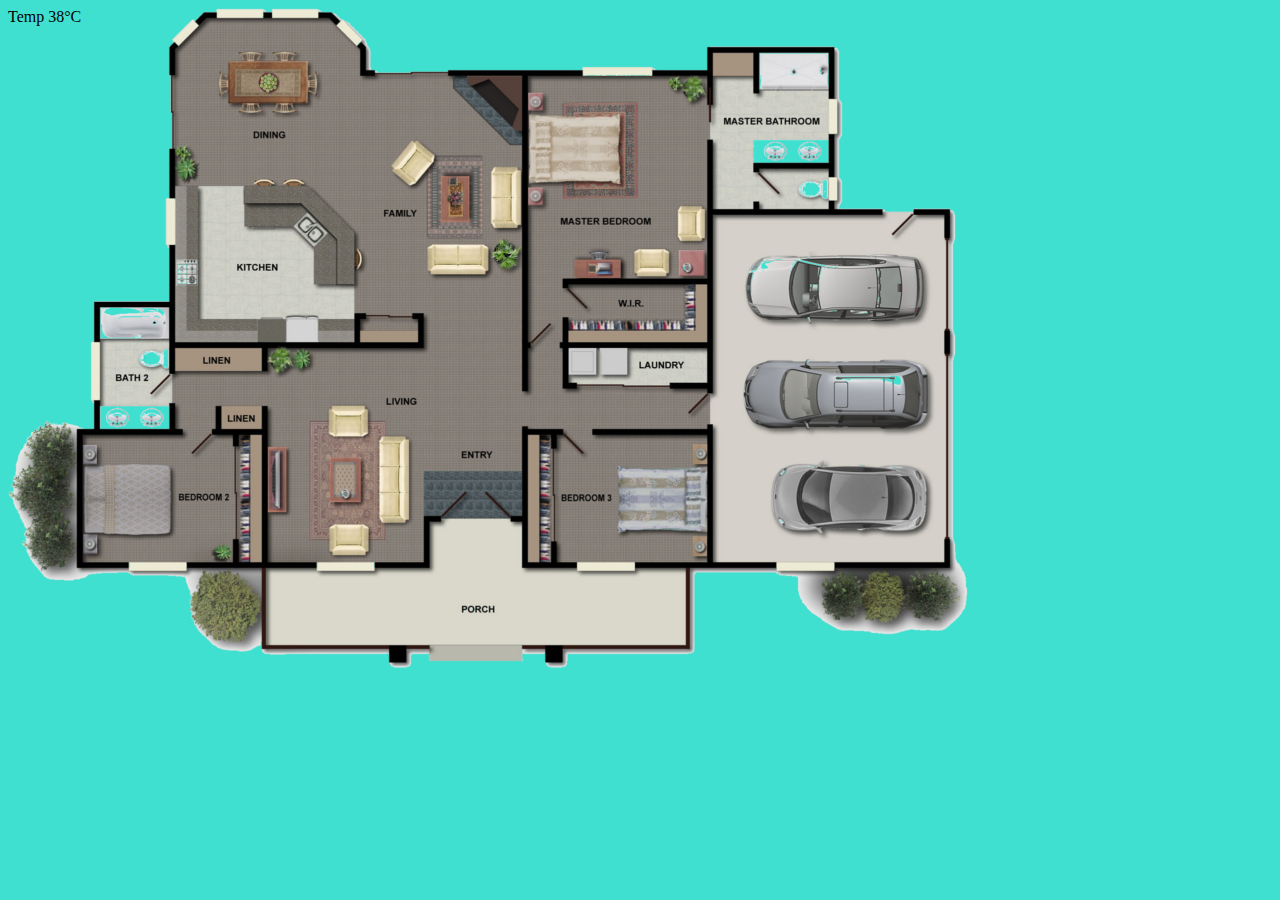
==== index.html @ f9d9b5b9 "added bootstrap" ====
<!DOCTYPE html>
<html lang="en">
    <head>
        <meta charset="UTF-8">
        <title>Title</title>
        <link rel="stylesheet" href="css/my.css">

    </head>
    <body>
        <div id="container">
            <div>Temp 38&deg;C</div>
        </div>
    </body>
</html>
---- css/my.css ----
body{
    background-color: turquoise;
}

#container{
    width: 960px;
    height: 660px;
    background-image: url("../img/plan.png");
}
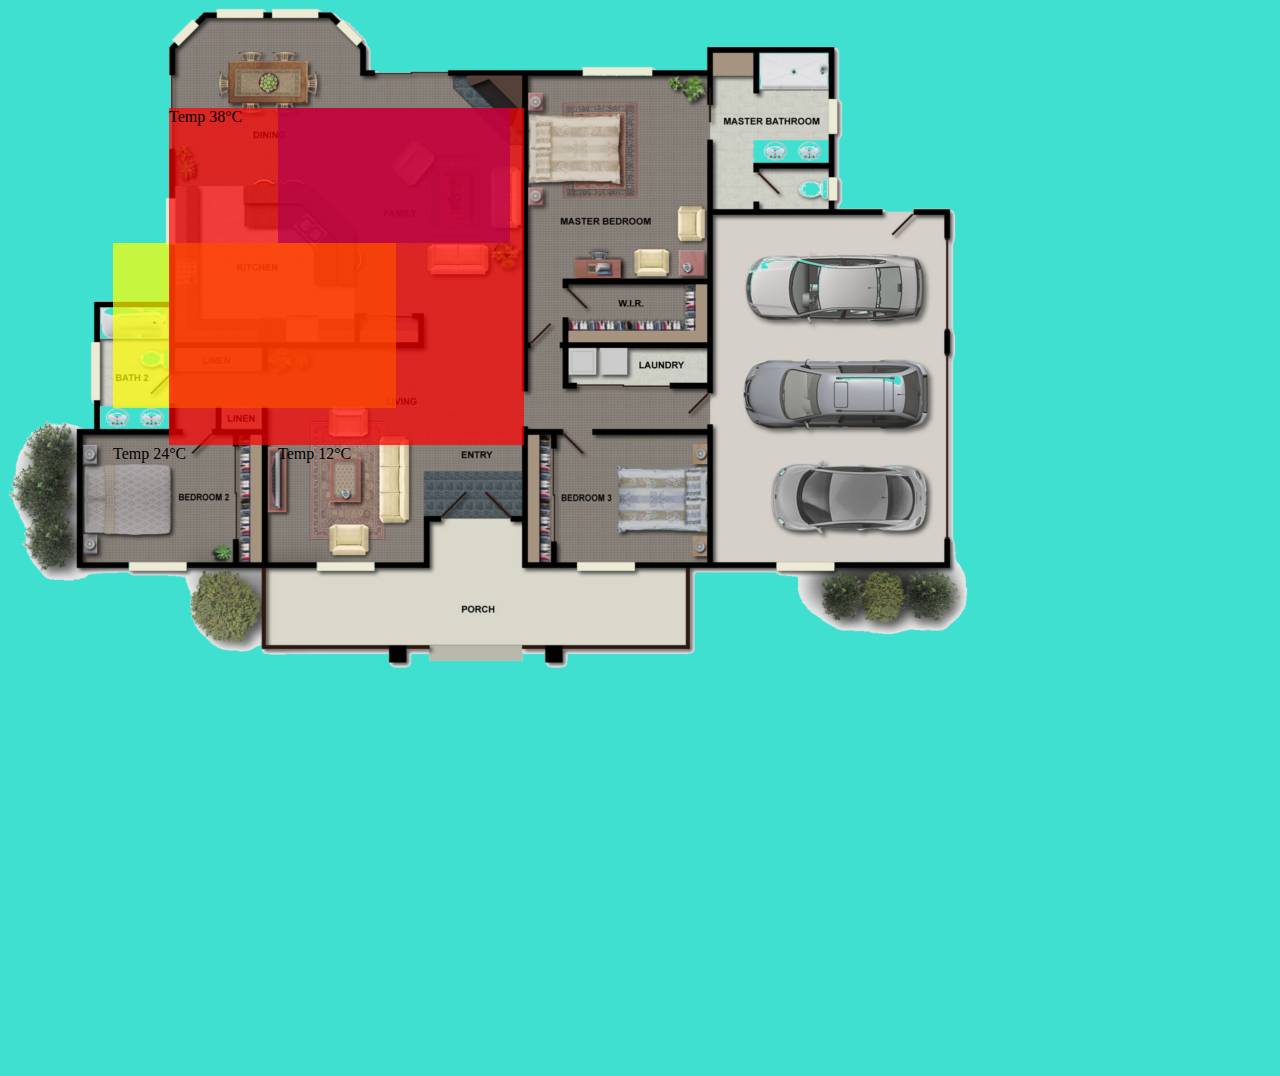
==== commit 32c77252: "Changes changes" ====
--- a/index.html
+++ b/index.html
@@ -8,7 +8,9 @@
     </head>
     <body>
         <div id="container">
-            <div>Temp 38&deg;C</div>
+            <div id="room1">Temp 38&deg;C</div>
+            <div id="room2">Temp 12&deg;C</div>
+            <div id="room3">Temp 24&deg;C</div>
         </div>
     </body>
 </html>--- a/css/my.css
+++ b/css/my.css
@@ -1,9 +1,36 @@
+
 body{
     background-color: turquoise;
 }
 
 #container{
-    width: 960px;
-    height: 660px;
     background-image: url("../img/plan.png");
+    background-repeat: no-repeat;
+    height: 960px;
+    padding-top: 100px;
+}
+
+#room1 {
+    background-color: rgba(255, 0, 0, .7);
+    width: 355px;
+    height: 337px;
+    margin-left: 161px;
+    float: left;
+}
+
+#room2{
+    background-color: rgba(0, 0, 255, .7);
+    width: 232px;
+    height: 135px;
+    margin-left: 270px;
+}
+
+#room3{
+    background-color: rgba(255, 255, 0, .7);
+    width: 232px;
+    height: 135px;
+    margin-left: 270px;
+    width: 283px;
+    height: 165px;
+    margin-left: 105px;
 }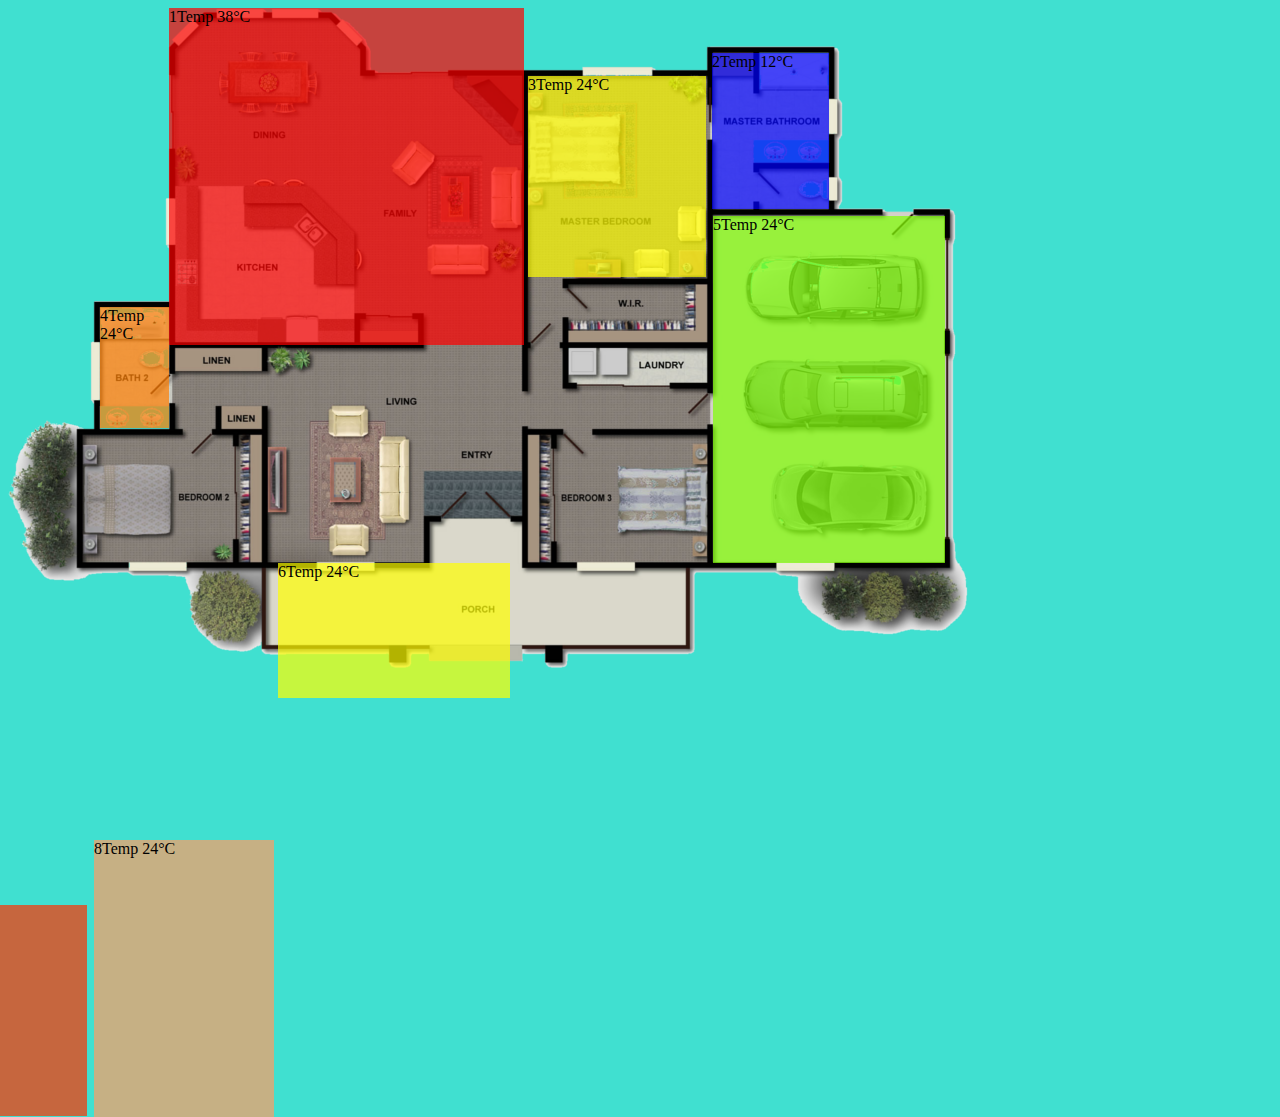
==== commit 77d67598: "More changes" ====
--- a/index.html
+++ b/index.html
@@ -8,9 +8,14 @@
     </head>
     <body>
         <div id="container">
-            <div id="room1">Temp 38&deg;C</div>
-            <div id="room2">Temp 12&deg;C</div>
-            <div id="room3">Temp 24&deg;C</div>
+            <div id="room1">1Temp 38&deg;C</div>
+            <div id="room2">2Temp 12&deg;C</div>
+            <div id="room3">3Temp 24&deg;C</div>
+            <div id="room4">4Temp 24&deg;C</div>
+            <div id="room5">5Temp 24&deg;C</div>
+            <div id="room6">6Temp 24&deg;C</div>
+            <div id="room7">7Temp 24&deg;C</div>
+            <div id="room8">8Temp 24&deg;C</div>
         </div>
     </body>
 </html>--- a/css/my.css
+++ b/css/my.css
@@ -1,13 +1,12 @@
 
-body{
+body {
     background-color: turquoise;
 }
 
-#container{
+#container {
     background-image: url("../img/plan.png");
     background-repeat: no-repeat;
     height: 960px;
-    padding-top: 100px;
 }
 
 #room1 {
@@ -18,19 +17,64 @@
     float: left;
 }
 
-#room2{
+#room2 {
     background-color: rgba(0, 0, 255, .7);
-    width: 232px;
-    height: 135px;
-    margin-left: 270px;
+    width: 117px;
+    height: 156px;
+    margin-left: 188px;
+    margin-top: 45px;
+    float: left;
 }
 
-#room3{
+#room3 {
+    background-color: rgba(255, 255, 0, .7);
+    width: 178px;
+    height: 201px;
+    margin-left: -301px;
+    margin-top: 68px;
+    float: left;
+}
+
+#room4 {
+    background-color: rgba(255, 125, 0, .7);
+    width: 69px;
+    height: 121px;
+    margin-left: -729px;
+    margin-top: 299px;
+    float: left;
+}
+
+#room5 {
+    background-color: rgba(125, 255, 0, .7);
+    width: 232px;
+    height: 347px;
+    margin-left: -116px;
+    margin-top: 208px;
+    float: left;
+}
+
+#room6 {
     background-color: rgba(255, 255, 0, .7);
     width: 232px;
     height: 135px;
     margin-left: 270px;
-    width: 283px;
-    height: 165px;
-    margin-left: 105px;
+    float: left;
+}
+
+#room7 {
+    background-color: rgba(255, 50, 0, .7);
+    width: 255px;
+    height: 211px;
+    margin-left: -678px;
+    margin-top: 342px;
+    float: left;
+}
+
+#room8 {
+    background-color: rgba(255, 155, 100, .7);
+    width: 180px;
+    height: 277px;
+    margin-left: -416px;
+    margin-top: 277px;
+    float: left;
 }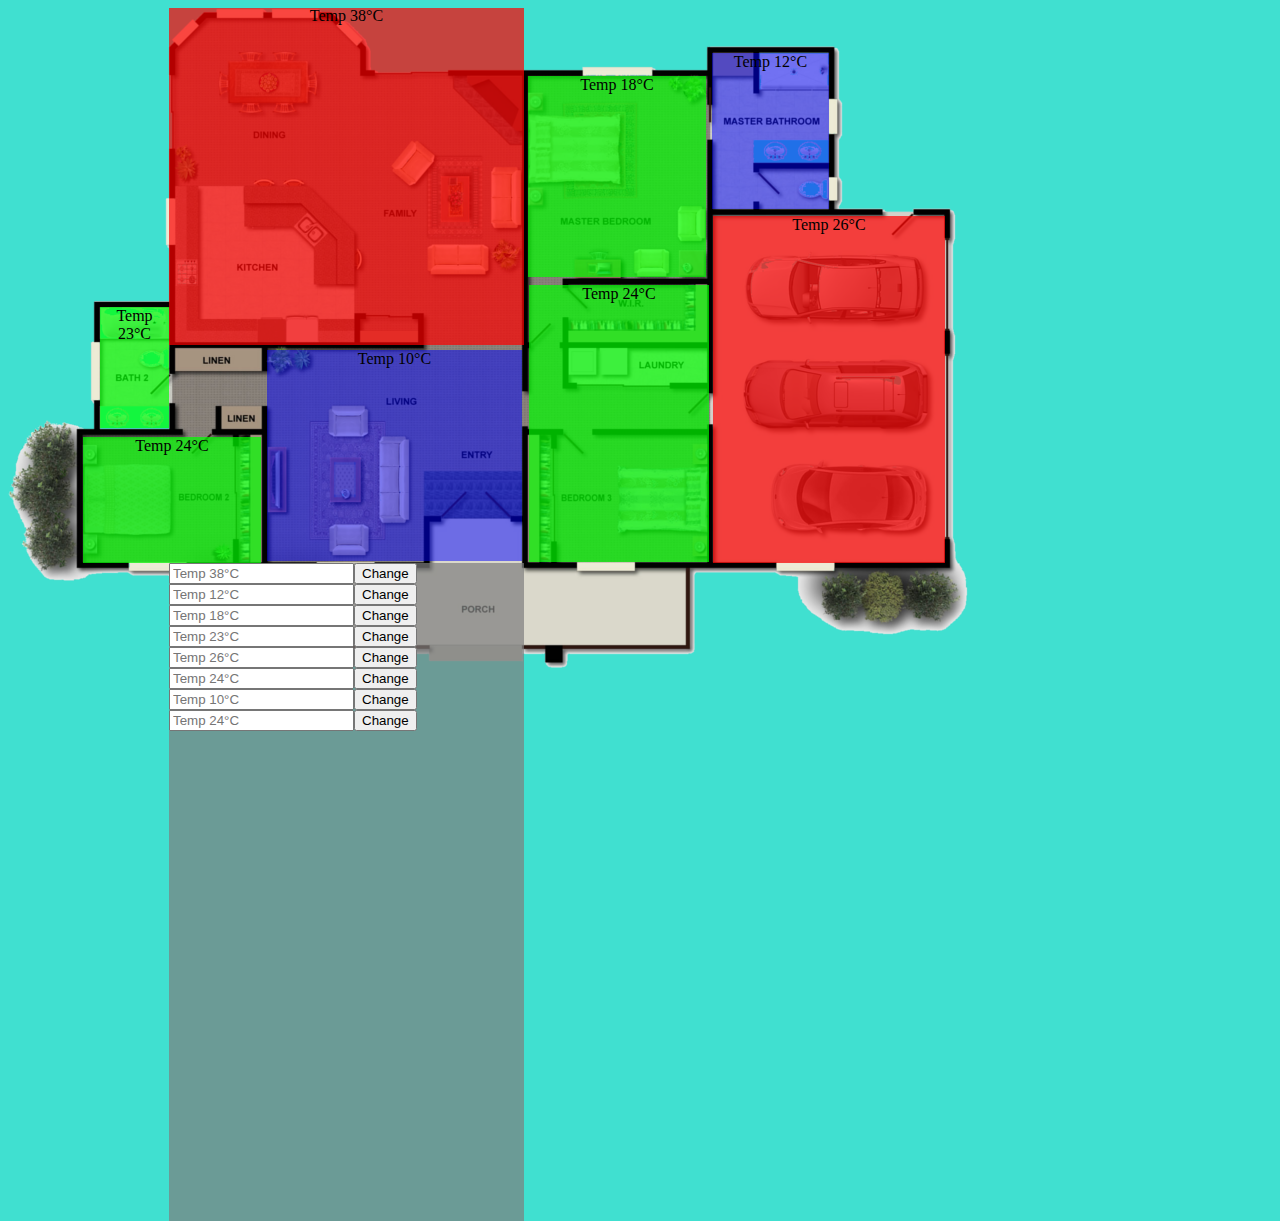
==== commit 6712a4dd: "Added nonfunctioning JS and JQuery" ====
--- a/index.html
+++ b/index.html
@@ -8,14 +8,17 @@
     </head>
     <body>
         <div id="container">
-            <div id="room1">1Temp 38&deg;C</div>
-            <div id="room2">2Temp 12&deg;C</div>
-            <div id="room3">3Temp 24&deg;C</div>
-            <div id="room4">4Temp 24&deg;C</div>
-            <div id="room5">5Temp 24&deg;C</div>
-            <div id="room6">6Temp 24&deg;C</div>
-            <div id="room7">7Temp 24&deg;C</div>
-            <div id="room8">8Temp 24&deg;C</div>
+            <div class="room" id="room1">Temp 38&deg;C</div>
+            <div class="room" id="room2">Temp 12&deg;C</div>
+            <div class="room" id="room3">Temp 18&deg;C</div>
+            <div class="room" id="room4">Temp 23&deg;C</div>
+            <div class="room" id="room5">Temp 26&deg;C</div>
+            <div class="room" id="room6">Temp 24&deg;C</div>
+            <div class="room" id="room7">Temp 10&deg;C</div>
+            <div class="room" id="room8">Temp 24&deg;C</div>
+            <div id="inputContainer"></div>
         </div>
+        <script src="https://ajax.googleapis.com/ajax/libs/jquery/3.1.1/jquery.min.js"></script>
+        <script src="js/my.js"></script>
     </body>
 </html>--- a/css/my.css
+++ b/css/my.css
@@ -7,6 +7,18 @@
     background-image: url("../img/plan.png");
     background-repeat: no-repeat;
     height: 960px;
+    text-align: center;
+    vertical-align: middle;
+
+}
+
+#inputContainer {
+    background-color: rgba(125, 125, 125, .7);
+    width: 355px;
+    height: 658px;
+    margin-left: 161px;
+    float: left;
+    text-align: left;
 }
 
 #room1 {
@@ -15,6 +27,7 @@
     height: 337px;
     margin-left: 161px;
     float: left;
+    line-height: 100%;
 }
 
 #room2 {
@@ -55,9 +68,10 @@
 
 #room6 {
     background-color: rgba(255, 255, 0, .7);
-    width: 232px;
-    height: 135px;
-    margin-left: 270px;
+    width: 178px;
+    height: 126px;
+    margin-left: -862px;
+    margin-top: 429px;
     float: left;
 }
 
@@ -72,6 +86,8 @@
 
 #room8 {
     background-color: rgba(255, 155, 100, .7);
+    text-align: center;
+    vertical-align: middle;
     width: 180px;
     height: 277px;
     margin-left: -416px;
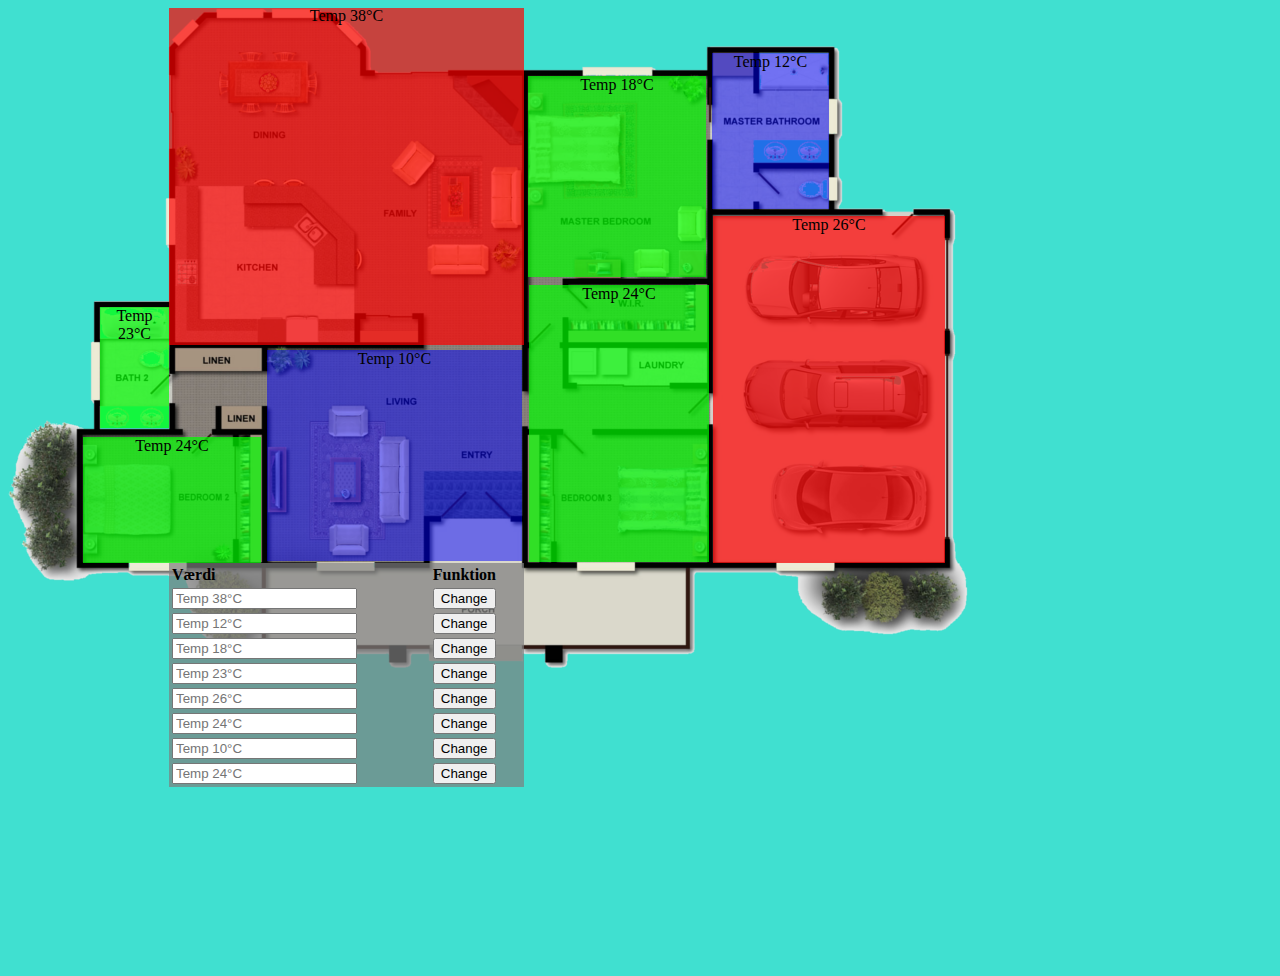
==== commit 7d8d89eb: "Added dynamic input creation for rooms and added functionality to change room temp through the input" ====
--- a/index.html
+++ b/index.html
@@ -4,7 +4,6 @@
         <meta charset="UTF-8">
         <title>Title</title>
         <link rel="stylesheet" href="css/my.css">
-
     </head>
     <body>
         <div id="container">
@@ -16,7 +15,14 @@
             <div class="room" id="room6">Temp 24&deg;C</div>
             <div class="room" id="room7">Temp 10&deg;C</div>
             <div class="room" id="room8">Temp 24&deg;C</div>
-            <div id="inputContainer"></div>
+            <div>
+                <table id="inputContainer">
+                    <thead>
+                        <th>Værdi</th>
+                        <th>Funktion</th>
+                    </thead>
+                </table>
+            </div>
         </div>
         <script src="https://ajax.googleapis.com/ajax/libs/jquery/3.1.1/jquery.min.js"></script>
         <script src="js/my.js"></script>
--- a/css/my.css
+++ b/css/my.css
@@ -15,7 +15,6 @@
 #inputContainer {
     background-color: rgba(125, 125, 125, .7);
     width: 355px;
-    height: 658px;
     margin-left: 161px;
     float: left;
     text-align: left;
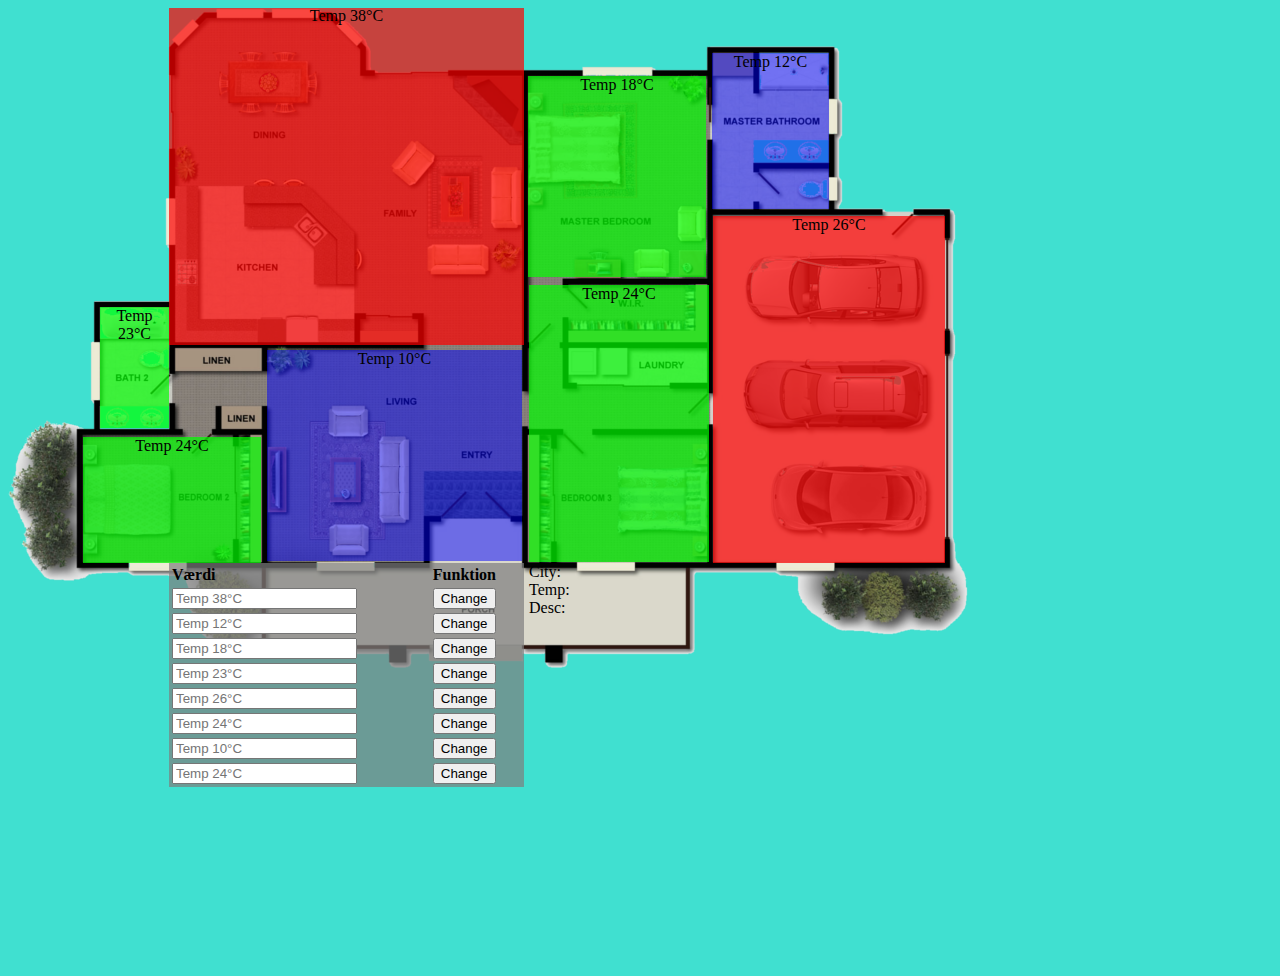
==== commit 8ed2c00f: "Added openweatherapi support" ====
--- a/index.html
+++ b/index.html
@@ -23,6 +23,12 @@
                     </thead>
                 </table>
             </div>
+            <br/>
+            <div id="currentWeather">
+                <div id="city">City:</div>
+                <div id="temp">Temp:</div>
+                <div id="desc">Desc:</div>
+            </div>
         </div>
         <script src="https://ajax.googleapis.com/ajax/libs/jquery/3.1.1/jquery.min.js"></script>
         <script src="js/my.js"></script>
--- a/css/my.css
+++ b/css/my.css
@@ -10,6 +10,12 @@
     text-align: center;
     vertical-align: middle;
 
+}
+
+#currentWeather {
+    float: left;
+    margin-left: 5px;
+    text-align: left;
 }
 
 #inputContainer {
